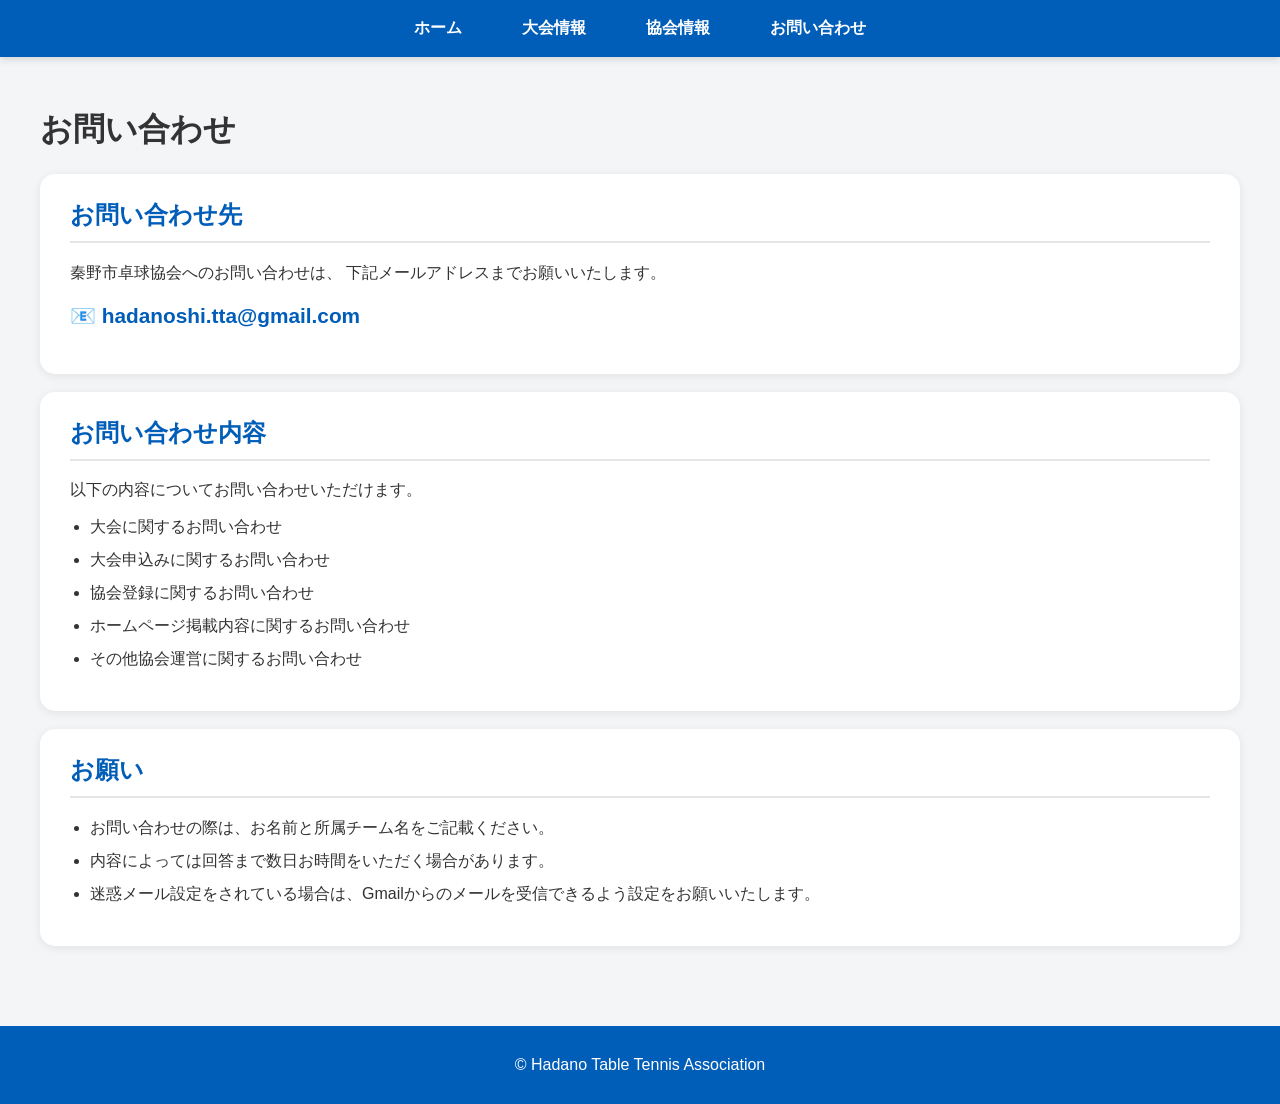
==== contact/index.html @ 5662157d "ページ構成作成" ====
<!DOCTYPE html>
<html lang="ja">

<head>
    <meta charset="UTF-8">
    <meta name="viewport" content="width=device-width, initial-scale=1.0">
    <title>お問い合わせ | 秦野市卓球協会</title>

    <link rel="stylesheet" href="../css/style.css">
</head>

<body>

<header class="site-header">
    <nav class="global-nav">
        <ul>
            <li><a href="../index.html">ホーム</a></li>
            <li><a href="../taikai/index.html">大会情報</a></li>
            <li><a href="../kyokai/index.html">協会情報</a></li>
            <li><a href="../contact/index.html">お問い合わせ</a></li>
        </ul>
    </nav>
</header>

<div class="container">

    <h1>お問い合わせ</h1>

    <div class="news-box">

        <h2>お問い合わせ先</h2>

        <p>
            秦野市卓球協会へのお問い合わせは、
            下記メールアドレスまでお願いいたします。
        </p>

        <p style="
            font-size:1.3rem;
            font-weight:bold;
            color:#005db8;
            margin-top:20px;
        ">
            📧
            <a href="mailto:hadanoshi.tta@gmail.com">
                hadanoshi.tta@gmail.com
            </a>
        </p>

    </div>

    <br>

    <div class="news-box">

        <h2>お問い合わせ内容</h2>

        <p>
            以下の内容についてお問い合わせいただけます。
        </p>

        <ul>
            <li>大会に関するお問い合わせ</li>
            <li>大会申込みに関するお問い合わせ</li>
            <li>協会登録に関するお問い合わせ</li>
            <li>ホームページ掲載内容に関するお問い合わせ</li>
            <li>その他協会運営に関するお問い合わせ</li>
        </ul>

    </div>

    <br>

    <div class="news-box">

        <h2>お願い</h2>

        <ul>
            <li>お問い合わせの際は、お名前と所属チーム名をご記載ください。</li>
            <li>内容によっては回答まで数日お時間をいただく場合があります。</li>
            <li>迷惑メール設定をされている場合は、Gmailからのメールを受信できるよう設定をお願いいたします。</li>
        </ul>

    </div>

</div>

<footer>
    © Hadano Table Tennis Association
</footer>

</body>

</html>
---- css/style.css ----
/* ==========================
   ���ʐݒ�
========================== */

body {
    margin: 0;
    padding: 0;
    font-family: "Yu Gothic", "Hiragino Sans", sans-serif;
    background-color: #f3f5f7;
    color: #333;
}

a {
    text-decoration: none;
    color: inherit;
}

/* ==========================
   �w�b�_�[
========================== */

.site-header {
    background: #005db8;
    box-shadow: 0 2px 8px rgba(0,0,0,0.15);
    position: sticky;
    top: 0;
    z-index: 1000;
}

.global-nav ul {
    margin: 0;
    padding: 0;
    display: flex;
    justify-content: center;
    list-style: none;
}

.global-nav li {
    margin: 0;
}

.global-nav a {
    display: block;
    color: white;
    font-weight: bold;
    padding: 18px 30px;
    transition: 0.2s;
}

.global-nav a:hover {
    background: #1976d2;
}

/* ==========================
   ���C���G���A
========================== */

.container {
    max-width: 1200px;
    margin: 0 auto;
    padding: 30px 20px;
}

/* ==========================
   �o�i�[���S
========================== */

.banner {
    margin-bottom: 40px;
}

.banner img {
    width: 100%;
    display: block;
    border-radius: 16px;
}

/* ==========================
   �A�C�R�����j���[
========================== */

.menu-grid {
    display: flex;
    justify-content: center;
    gap: 40px;
    flex-wrap: wrap;
    margin-bottom: 50px;
}

.menu-card img {
    width: 220px;
    transition: 0.2s;
}

.menu-card:hover img {
    transform: translateY(-8px);
}

/* ==========================
   �g�b�v�y�[�W�J�[�h
========================== */

.info-cards{

    display:grid;

    grid-template-columns:
        repeat(auto-fit,minmax(300px,1fr));

    gap:25px;

    margin-top:40px;
}

.info-card{

    background:#fff;

    border-radius:15px;

    padding:25px;

    box-shadow:
        0 2px 10px rgba(0,0,0,0.08);
}

.info-card h2{

    margin-top:0;

    color:#005db8;

    border-bottom:
        2px solid #eaeaea;

    padding-bottom:10px;
}

.info-card ul{

    margin:0;
    padding-left:20px;
}

.info-card li{

    margin-bottom:10px;
}

.info-card a{

    display:inline-block;

    margin-top:15px;

    color:#005db8;

    font-weight:bold;
}

/* ==========================
   ���m�点
========================== */

.news-box {
    background: white;
    border-radius: 15px;
    padding: 25px 30px;
    box-shadow: 0 2px 10px rgba(0,0,0,0.08);
}

.news-box h2 {
    margin-top: 0;
    color: #005db8;
    border-bottom: 2px solid #e5e5e5;
    padding-bottom: 10px;
}

.news-box ul {
    padding-left: 20px;
}

.news-box li {
    margin-bottom: 12px;
}

/* ==========================
   ���
========================== */

.taikai-table{

    width:100%;

    border-collapse:collapse;

    margin-top:20px;
}

.taikai-table th{

    background:#20406b;

    color:white;

    padding:14px;
}

.taikai-table td{

    padding:12px;

    border:1px solid #d9d9d9;
}

.taikai-table tr:nth-child(even){

    background:#f8f9fb;
}

.taikai-table tr:hover{

    background:#eef5ff;
}

/* ==========================
   �t�b�^�[
========================== */

footer {
    text-align: center;
    padding: 30px;
    margin-top: 50px;
    background: #005db8;
    color: white;
}
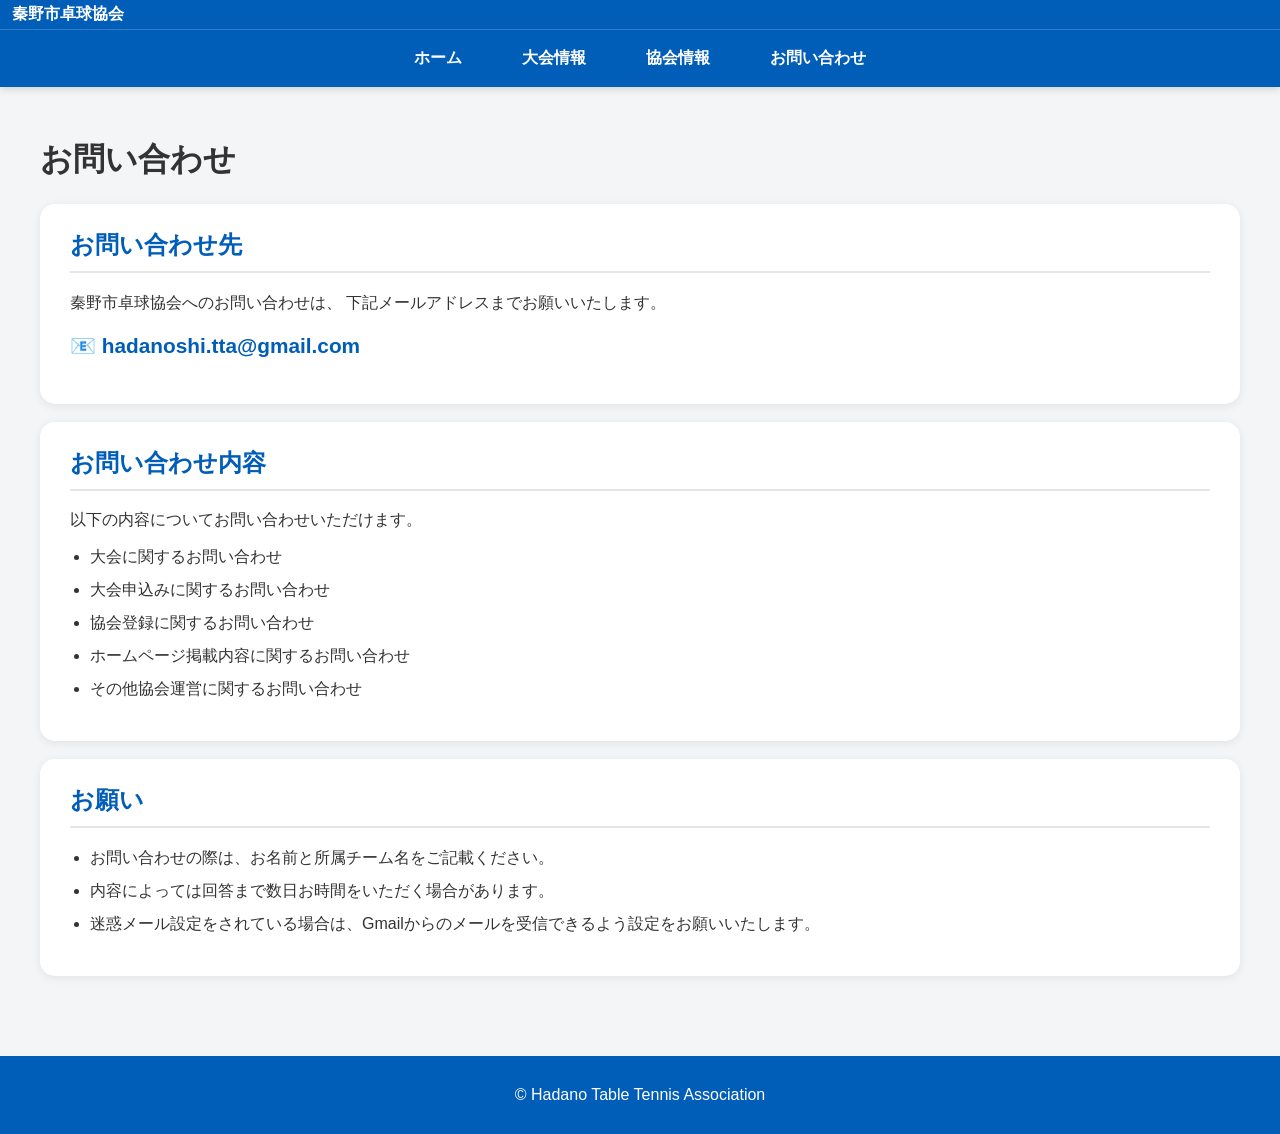
==== commit 13f9d7a6: "ヘッダ更新" ====
--- a/contact/index.html
+++ b/contact/index.html
@@ -12,14 +12,22 @@
 <body>
 
 <header class="site-header">
+
+    <div class="site-title">
+        秦野市卓球協会
+    </div>
+
     <nav class="global-nav">
+
         <ul>
             <li><a href="../index.html">ホーム</a></li>
             <li><a href="../taikai/index.html">大会情報</a></li>
             <li><a href="../kyokai/index.html">協会情報</a></li>
             <li><a href="../contact/index.html">お問い合わせ</a></li>
         </ul>
+
     </nav>
+
 </header>
 
 <div class="container">
--- a/css/style.css
+++ b/css/style.css
@@ -1,5 +1,5 @@
 /* ==========================
-   ���ʐݒ�
+   共通設定
 ========================== */
 
 body {
@@ -16,7 +16,7 @@
 }
 
 /* ==========================
-   �w�b�_�[
+   ヘッダー
 ========================== */
 
 .site-header {
@@ -51,8 +51,21 @@
     background: #1976d2;
 }
 
-/* ==========================
-   ���C���G���A
+.site-title {
+
+    color: white;
+
+    font-size: 1rem;
+
+    font-weight: bold;
+
+    padding: 4px 12px;
+
+    border-bottom: 1px solid rgba(255,255,255,0.2);
+}
+
+/* ==========================
+   メインエリア
 ========================== */
 
 .container {
@@ -62,7 +75,7 @@
 }
 
 /* ==========================
-   �o�i�[���S
+   バナーロゴ
 ========================== */
 
 .banner {
@@ -76,7 +89,7 @@
 }
 
 /* ==========================
-   �A�C�R�����j���[
+   アイコンメニュー
 ========================== */
 
 .menu-grid {
@@ -97,7 +110,7 @@
 }
 
 /* ==========================
-   �g�b�v�y�[�W�J�[�h
+   トップページカード
 ========================== */
 
 .info-cards{
@@ -159,7 +172,7 @@
 }
 
 /* ==========================
-   ���m�点
+   お知らせ
 ========================== */
 
 .news-box {
@@ -185,7 +198,7 @@
 }
 
 /* ==========================
-   ���
+   大会
 ========================== */
 
 .taikai-table{
@@ -224,7 +237,7 @@
 }
 
 /* ==========================
-   �t�b�^�[
+   フッター
 ========================== */
 
 footer {
@@ -233,4 +246,167 @@
     margin-top: 50px;
     background: #005db8;
     color: white;
+}
+
+/* ==========================
+   大会年
+========================== */
+
+.year-title {
+
+    margin-top: 30px;
+
+    margin-bottom: 10px;
+
+    padding-left: 10px;
+
+    border-left: 6px solid #005db8;
+
+    color: #005db8;
+
+    font-size: 1.4rem;
+
+    font-weight: bold;
+}
+
+/* ==========================
+   スマホ対応
+========================== */
+
+@media screen and (max-width: 768px) {
+
+    /* ヘッダー */
+
+    .global-nav ul {
+
+        display: grid;
+
+        grid-template-columns: repeat(2, 1fr);
+
+        gap: 0;
+
+        margin: 0;
+
+        padding: 0;
+
+        list-style: none;
+    }
+
+    .global-nav li {
+
+        margin: 0;
+    }
+
+    .global-nav a {
+
+        display: block;
+
+        text-align: center;
+
+        color: white;
+
+        font-size: 0.9rem;
+
+        font-weight: bold;
+
+        padding: 12px 0;
+
+        line-height: 1;
+
+        white-space: nowrap;
+    }
+
+.site-title {
+
+    font-size: 0.9rem;
+
+    padding: 3px 10px;
+
+    text-align: center;
+}
+
+    /* メイン */
+
+    .container {
+
+        padding: 15px;
+    }
+
+    /* バナー */
+
+    .banner {
+
+        margin-bottom: 20px;
+    }
+
+    /* アイコン */
+
+    .menu-grid {
+
+        display: grid;
+
+        grid-template-columns: repeat(3, 1fr);
+
+        gap: 5px;
+
+        margin: 15px 0 25px 0;
+    }
+
+    .menu-card {
+
+        display: flex;
+
+        justify-content: center;
+    }
+
+    .menu-card img {
+
+        width: 130px;
+
+        max-width: 130px;
+
+        height: auto;
+    }
+
+    /* お知らせ */
+
+    .news-box {
+
+        padding: 20px;
+    }
+
+    .news-box h2 {
+
+        font-size: 1.5rem;
+    }
+
+    .news-date {
+
+        display: block;
+
+        width: auto;
+
+        margin-bottom: 4px;
+    }
+
+    /* テーブル */
+
+    .taikai-table {
+
+        display: block;
+
+        overflow-x: auto;
+
+        white-space: nowrap;
+    }
+
+    /* 大会年 */
+
+    .year-title{
+
+        font-size:1.2rem;
+
+        margin-top:20px;
+    }
+
 }
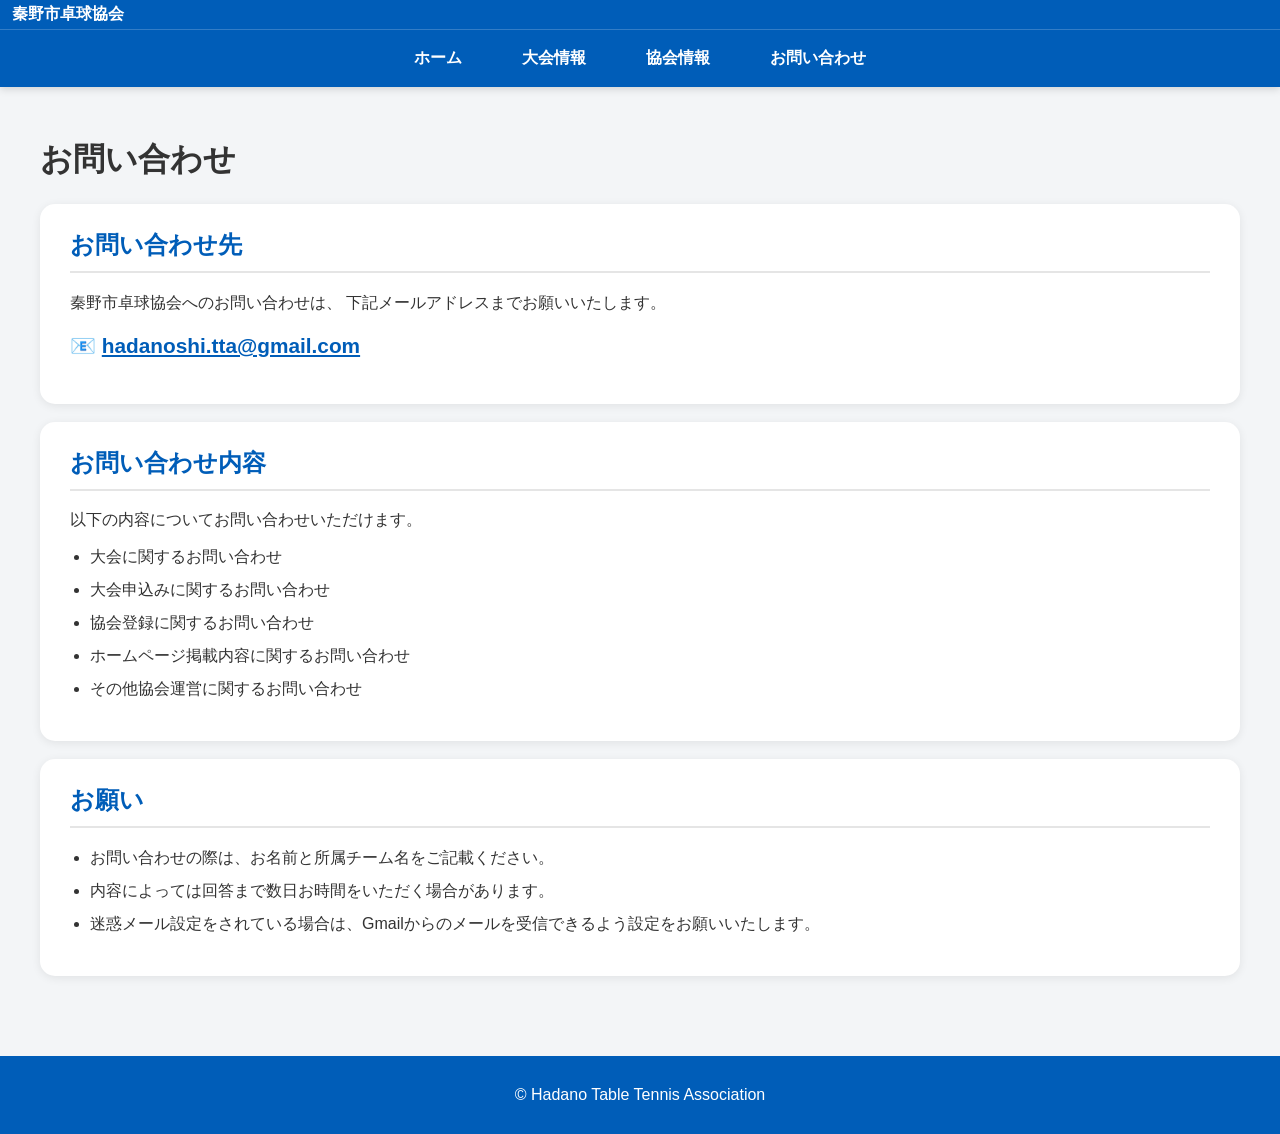
==== commit b4817be2: "Update" ====
--- a/contact/index.html
+++ b/contact/index.html
@@ -6,6 +6,7 @@
     <meta name="viewport" content="width=device-width, initial-scale=1.0">
     <title>お問い合わせ | 秦野市卓球協会</title>
 
+    <link rel="icon" type="image/png" href="/images/favicon.png">
     <link rel="stylesheet" href="../css/style.css">
 </head>
 
@@ -50,7 +51,8 @@
             margin-top:20px;
         ">
             📧
-            <a href="mailto:hadanoshi.tta@gmail.com">
+            <a href="mailto:hadanoshi.tta@gmail.com"
+               class="mail-link">
                 hadanoshi.tta@gmail.com
             </a>
         </p>
--- a/css/style.css
+++ b/css/style.css
@@ -270,6 +270,26 @@
 }
 
 /* ==========================
+   申込先
+========================== */
+
+.mail-divider {
+
+    border: none;
+
+    border-top: 1px solid #d9d9d9;
+
+    margin: 20px 0;
+}
+
+a.mail-link {
+
+    color: #005db8;
+
+    text-decoration: underline;
+}
+
+/* ==========================
    スマホ対応
 ========================== */
 
